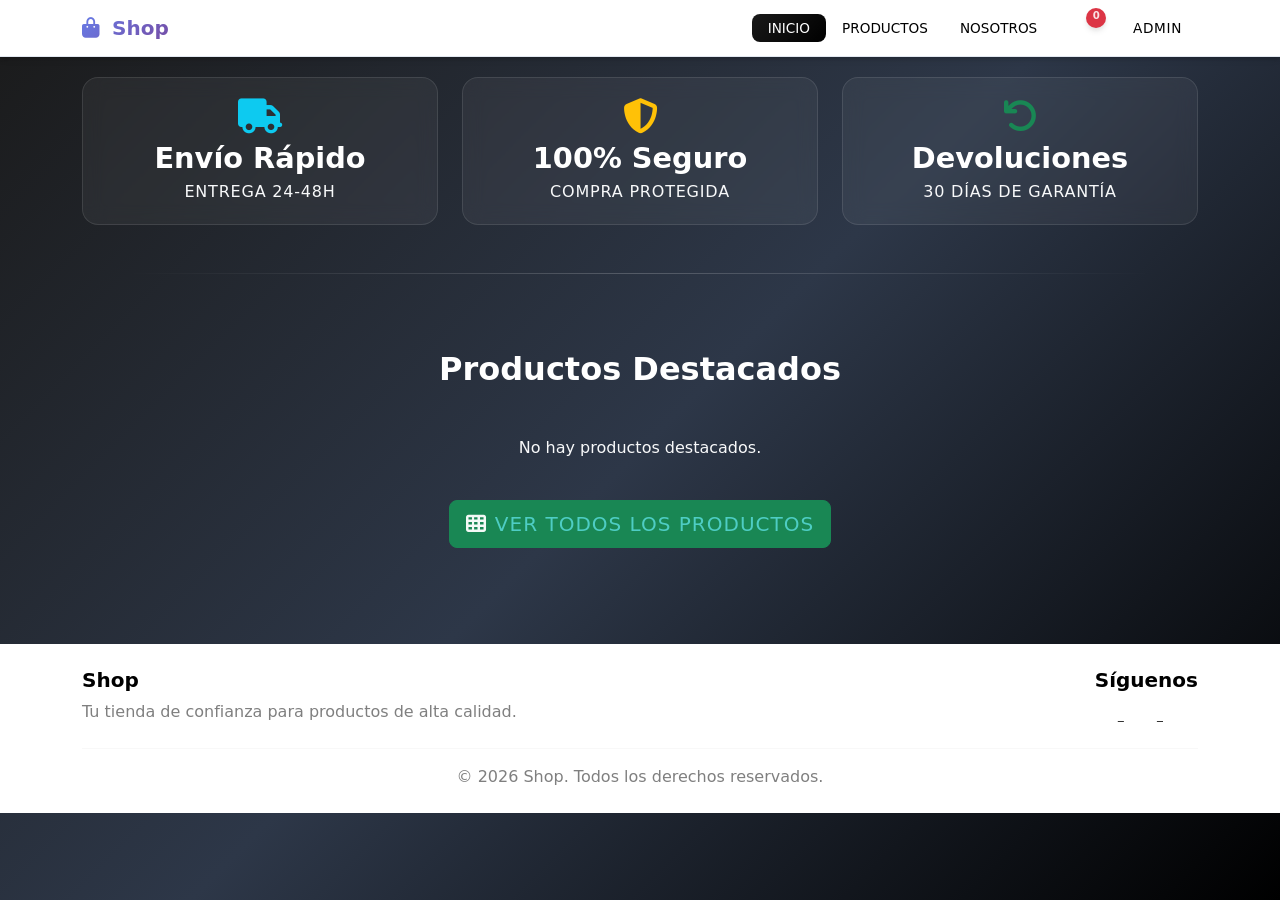
==== public/index.html @ bd84b590 "Fix footer structure: move footer outside main tag in index and about pages" ====
<!DOCTYPE html>
<html lang="es" class="scroll-smooth" id="top">
<head>
    <meta charset="utf-8">
    <meta http-equiv="X-UA-Compatible" content="IE=edge">
    <meta name="viewport" content="width=device-width,initial-scale=1,maximum-scale=2">
    <title>Shop | Inicio</title>
    <meta name="description" content="Productos de alta calidad. Descubre nuestra colección exclusiva.">
    <link rel="stylesheet" href="styles.css">
    <link href="https://cdn.jsdelivr.net/npm/bootstrap@5.3.0/dist/css/bootstrap.min.css" rel="stylesheet">
    <link rel="stylesheet" href="https://cdnjs.cloudflare.com/ajax/libs/font-awesome/6.4.0/css/all.min.css">
</head>
<body>
    <!-- Header -->
    <header class="bg-white shadow-sm sticky-top">
        <nav class="navbar navbar-expand-lg navbar-light">
            <div class="container">
                <a class="navbar-brand fw-bold text-success" href="index.html">
                    <i class="fas fa-shopping-bag me-2"></i>Shop
                </a>
                <button class="navbar-toggler" type="button" data-bs-toggle="collapse" data-bs-target="#navbarNav">
                    <span class="navbar-toggler-icon"></span>
                </button>
                <div class="collapse navbar-collapse" id="navbarNav">
                    <ul class="navbar-nav ms-auto">
                        <li class="nav-item">
                            <a class="nav-link active" href="index.html">Inicio</a>
                        </li>
                        <li class="nav-item">
                            <a class="nav-link" href="products.html">Productos</a>
                        </li>
                        <li class="nav-item">
                            <a class="nav-link" href="about.html">Nosotros</a>
                        </li>
                        <li class="nav-item">
                            <a class="nav-link position-relative" href="#" onclick="openCartModal(); return false;">
                                <i class="fas fa-shopping-cart"></i>
                                <span class="badge bg-danger rounded-pill cart-count" id="cartCount">0</span>
                            </a>
                        </li>
                        <li class="nav-item">
                            <a class="nav-link btn btn-success text-white px-3" href="admin/login.html">
                                <i class="fas fa-lock me-1"></i>Admin
                            </a>
                        </li>
                    </ul>
                </div>
            </div>
        </nav>
    </header>
    <!-- Stats Section - Directamente en el body -->
    <div class="container">
        <div class="row text-center">
            <div class="col-md-4">
                <div class="stat-item">
                    <i class="fas fa-truck fa-3x text-info mb-2"></i>
                    <h3 class="fw-bold">Envío Rápido</h3>
                    <p class="text-light">Entrega 24-48h</p>
                </div>
            </div>
            <div class="col-md-4">
                <div class="stat-item">
                    <i class="fas fa-shield-alt fa-3x text-warning mb-2"></i>
                    <h3 class="fw-bold">100% Seguro</h3>
                    <p class="text-light">Compra Protegida</p>
                </div>
            </div>
            <div class="col-md-4">
                <div class="stat-item">
                    <i class="fas fa-undo fa-3x text-success mb-2"></i>
                    <h3 class="fw-bold">Devoluciones</h3>
                    <p class="text-light">30 días de garantía</p>
                </div>
            </div>
        </div>
    </div>
    <!-- Divider Line -->
    <div class="stats-divider"></div>
    <!-- Featured Products Preview -->
    <section class="py-5">
        <div class="container">
            <h2 class="text-center mb-5 fw-bold">Productos Destacados</h2>
            <div class="row" id="featuredProducts">
                <!-- Productos destacados cargados dinámicamente -->
            </div>
            <div class="text-center mt-4">
                <a href="products.html" class="btn btn-success btn-lg">
                    <i class="fas fa-th me-2"></i>Ver Todos los Productos
                </a>
            </div>
        </div>
    </section>
    <!-- Cart Modal -->
    <div class="modal fade" id="cartModal" tabindex="-1">
        <div class="modal-dialog modal-lg">
            <div class="modal-content">
                <div class="modal-header">
                    <h5 class="modal-title">
                        <i class="fas fa-shopping-cart me-2"></i>Tu Carrito
                    </h5>
                    <button type="button" class="btn-close btn-close-white" data-bs-dismiss="modal"></button>
                </div>
                <div class="modal-body">
                    <div id="cartItems"></div>
                    <div class="mt-3">
                        <h4>Total: $<span id="cartTotal">0</span></h4>
                    </div>
                </div>
                <div class="modal-footer">
                    <button type="button" class="btn btn-secondary" data-bs-dismiss="modal">Cerrar</button>
                    <button type="button" class="btn btn-success" onclick="checkout()">
                        <i class="fas fa-credit-card me-2"></i>Proceder al Pago
                    </button>
                </div>
            </div>
        </div>
    </div>
    </main>
    <!-- Footer -->
    <footer class="bg-white text-dark py-4 mt-5">
        <div class="container">
            <div class="row">
                <div class="col-md-6">
                    <h5 class="fw-bold">Shop</h5>
                    <p class="text-muted">Tu tienda de confianza para productos de alta calidad.</p>
                </div>
                <div class="col-md-6 text-md-end">
                    <h5 class="fw-bold">Síguenos</h5>
                    <div class="social-links">
                        <a href="https://facebook.com" target="_blank" class="text-dark me-3">
                            <i class="fab fa-facebook"></i>
                        </a>
                        <a href="https://instagram.com" target="_blank" class="text-dark me-3">
                            <i class="fab fa-instagram"></i>
                        </a>
                        <a href="https://twitter.com" target="_blank" class="text-dark">
                            <i class="fab fa-x-twitter"></i>
                        </a>
                    </div>
                </div>
            </div>
            <hr class="my-3">
            <div class="text-center">
                <p class="mb-0 text-muted">&copy; 2026 Shop. Todos los derechos reservados.</p>
            </div>
        </div>
    </footer>
    <!-- Scripts -->
    <script src="https://cdn.jsdelivr.net/npm/bootstrap@5.3.0/dist/js/bootstrap.bundle.min.js"></script>
    <script src="app.js"></script>
</body>
</html>
---- public/styles.css ----
/* ============================================================
   1. VARIABLES (ORIGINAL + INTACTAS)
   ============================================================ */

:root {
    --primary-black: #000000;
    --primary-white: #ffffff;
    --accent-orange: #ff6b35;
    --accent-yellow: #ffc107;
    --dark-gray: #343a40;
    --light-gray: #f8f9fa;
    --medium-gray: #6c757d;
    --border-gray: #dee2e6;
    --success-green: #28a745;
    --danger-red: #dc3545;
    --warning-yellow: #ffc107;
    --info-blue: #17a2b8;

    /* NEW VIBRANT COLORS */
    --primary-gradient: linear-gradient(135deg, #667eea 0%, #764ba2 100%);
    --secondary-gradient: linear-gradient(135deg, #f093fb 0%, #f5576c 100%);
    --accent-gradient: linear-gradient(135deg, #4facfe 0%, #00f2fe 100%);
    --success-gradient: linear-gradient(135deg, #43e97b 0%, #38f9d7 100%);
    --warm-gradient: linear-gradient(135deg, #fa709a 0%, #fee140 100%);
    
    --vibrant-purple: #667eea;
    --vibrant-pink: #f093fb;
    --vibrant-blue: #4facfe;
    --vibrant-cyan: #00f2fe;
    --vibrant-green: #43e97b;
    --vibrant-mint: #38f9d7;
    --vibrant-coral: #fa709a;
    --vibrant-yellow: #fee140;
    
    --bg-light: #f8f9fc;
    --bg-section: linear-gradient(135deg, #f8f9fc 0%, #e9ecef 100%);
    --bg-card: linear-gradient(135deg, #ffffff 0%, #f0f4f8 100%);
    --text-primary: #2d3748;
    --text-secondary: #718096;
    --text-muted: #a0aec0;
    
    --border-light: #e2e8f0;
    --border-medium: #cbd5e0;
    --shadow-soft: 0 4px 6px -1px rgba(0, 0, 0, 0.1), 0 2px 4px -1px rgba(0, 0, 0, 0.06);
    --shadow-medium: 0 10px 15px -3px rgba(0, 0, 0, 0.1), 0 4px 6px -2px rgba(0, 0, 0, 0.05);
    --shadow-large: 0 20px 25px -5px rgba(0, 0, 0, 0.1), 0 10px 10px -5px rgba(0, 0, 0, 0.04);

    --font-primary: 'Inter', -apple-system, BlinkMacSystemFont, 'Segoe UI', Roboto, sans-serif;
    --font-secondary: 'Roboto Mono', monospace;

    --font-weight-light: 300;
    --font-weight-normal: 400;
    --font-weight-medium: 500;
    --font-weight-semibold: 600;
    --font-weight-bold: 700;
    --font-weight-black: 900;

    --spacing-xs: 0.25rem;
    --spacing-sm: 0.5rem;
    --spacing-md: 1rem;
    --spacing-lg: 1.25rem; /* compactado */
    --spacing-xl: 1.75rem; /* compactado */
    --spacing-xxl: 2.25rem; /* compactado */

    --radius-sm: 0.25rem;
    --radius-md: 0.5rem;
    --radius-lg: 0.75rem;
    --radius-xl: 1rem;
    --radius-xxl: 1.5rem;

    --shadow-sm: 0 1px 3px rgba(0, 0, 0, 0.12);
    --shadow-md: 0 3px 5px rgba(0, 0, 0, 0.1); /* compactado */
    --shadow-lg: 0 8px 18px rgba(0, 0, 0, 0.15); /* compactado */
    --shadow-xl: 0 16px 32px rgba(0, 0, 0, 0.18); /* compactado */

    --transition-fast: 0.15s ease;
    --transition-normal: 0.25s ease; /* compactado */
    --transition-slow: 0.45s ease; /* compactado */
}

/* ============================================================
   2. RESET + GLOBAL
   ============================================================ */

* { box-sizing: border-box; }

/* Universal sticky footer for all pages */
html, body {
    height: 100%;
    margin: 0;
    padding: 0;
}

body {
    font-family: var(--font-primary);
    font-weight: var(--font-weight-normal);
    line-height: 1.55; /* compactado */
    color: var(--text-primary);
    background: linear-gradient(135deg, #0f0f0f 0%, #1a1a1a 0%, #2d3748 50%, #000000 100%);
    margin: 0;
    padding: 0;
    display: flex;
    flex-direction: column;
}

main {
    flex: 1;
    display: flex;
    flex-direction: column;
    overflow-y: auto;
}

/* Footer styles moved to section 13 - removed conflicting styles */

/* Update ALL text colors for dark theme - ALL WHITE/LIGHT */
.text-white {
    color: #ffffff !important;
}

.text-light {
    color: rgba(255, 255, 255, 0.9) !important;
}

.text-muted {
    color: rgba(255, 255, 255, 0.7) !important;
}

.text-dark {
    color: #ffffff !important;
}

.text-primary {
    color: #ffffff !important;
}

.text-secondary {
    color: rgba(255, 255, 255, 0.8) !important;
}

.text-success {
    color: #4ade80 !important;
}

.text-danger {
    color: #ff6b6b !important;
}

.text-warning {
    color: #ffd93d !important;
}

.text-info {
    color: #4ecdc4 !important;
}

/* Update ALL text elements for dark theme - ALL WHITE/LIGHT */
h1, h2, h3, h4, h5, h6 {
    font-weight: var(--font-weight-bold);
    line-height: 1.15; /* compactado */
    margin-bottom: var(--spacing-md);
    color: #ffffff !important;
}

p {
    margin-bottom: var(--spacing-md);
    color: rgba(255, 255, 255, 0.9) !important;
}

span {
    color: rgba(255, 255, 255, 0.85) !important;
}

div {
    color: rgba(255, 255, 255, 0.9) !important;
}

small {
    color: rgba(255, 255, 255, 0.8) !important;
}

strong, b {
    color: #ffffff !important;
}

em, i {
    color: rgba(255, 255, 255, 0.95) !important;
}

a {
    color: #4ecdc4 !important;
}

a:hover {
    color: #4ade80 !important;
}

/* Update lead text for dark theme - WHITE */
.lead {
    font-size: 1.25rem;
    font-weight: var(--font-weight-light);
    color: #ffffff !important;
}

/* ============================================================
   4. UTILIDADES BASE
   ============================================================ */

.text-uppercase { text-transform: uppercase; letter-spacing: 0.05em; }
.font-weight-bold { font-weight: var(--font-weight-bold); }
.font-weight-semibold { font-weight: var(--font-weight-semibold); }
.text-primary { color: #ffffff !important; }
.text-accent { color: var(--accent-orange) !important; }
.bg-primary { background-color: var(--primary-black) !important; }
.bg-light { background-color: var(--light-gray) !important; }
.shadow-lg { box-shadow: var(--shadow-lg) !important; }
.transition-all { transition: all var(--transition-normal) !important; }

/* ============================================================
   5. BOTONES (compactados)
   ============================================================ */

.btn {
    display: inline-flex;
    align-items: center;
    justify-content: center;
    padding: var(--spacing-sm) var(--spacing-lg);
    font-weight: var(--font-weight-semibold);
    font-size: 0.85rem;
    border: 2px solid transparent;
    border-radius: var(--radius-md);
    cursor: pointer;
    text-transform: uppercase;
    letter-spacing: 0.05em;
    transition: all var(--transition-normal);
    position: relative;
    overflow: hidden;
}

.btn:before {
    content: '';
    position: absolute;
    top: 0;
    left: -100%;
    width: 100%;
    height: 100%;
    background: linear-gradient(90deg, transparent, rgba(255,255,255,0.2), transparent);
    transition: left var(--transition-slow);
}

.btn:hover:before { left: 100%; }

.btn-primary {
    background: var(--primary-black);
    color: var(--primary-white);
    border-color: var(--primary-black);
}
.btn-primary:hover {
    background: var(--accent-orange);
    border-color: var(--accent-orange);
    transform: translateY(-2px);
    box-shadow: var(--shadow-lg);
}

.btn-secondary {
    background: transparent;
    color: var(--primary-black);
    border-color: var(--primary-black);
}
.btn-secondary:hover {
    background: var(--primary-black);
    color: var(--primary-white);
}

.btn-solid {
    background: var(--primary-black);
    color: var(--primary-white);
}
.btn-solid:hover {
    background: var(--accent-orange);
    transform: translateY(-2px);
}

.btn-lg {
    padding: var(--spacing-md) var(--spacing-xl);
    font-size: 1rem;
}
.btn-sm {
    padding: var(--spacing-xs) var(--spacing-md);
    font-size: 0.75rem;
}

/* ============================================================
   6. SCROLLBAR
   ============================================================ */

::-webkit-scrollbar { width: 10px; }
::-webkit-scrollbar-track { background: var(--light-gray); }
::-webkit-scrollbar-thumb {
    background: var(--dark-gray);
    border-radius: var(--radius-sm);
}
::-webkit-scrollbar-thumb:hover { background: var(--accent-orange); }

/* ============================================================
   7. ANIMACIONES BASE
   ============================================================ */

@keyframes fadeInUp {
    from { opacity: 0; transform: translateY(25px); }
    to { opacity: 1; transform: translateY(0); }
}

.fade-in-up { animation: fadeInUp 0.55s ease-out; }

@keyframes spin { to { transform: rotate(360deg); } }

.loading {
    width: 20px;
    height: 20px;
    border: 3px solid rgba(0,0,0,0.1);
    border-radius: 50%;
    border-top-color: var(--accent-orange);
    animation: spin 1s linear infinite;
}
/* ============================================================
   8. NAVBAR (compactado nivel 2)
   ============================================================ */

.navbar {
    background: rgba(255, 255, 255, 0.95);
    backdrop-filter: blur(10px);
    box-shadow: var(--shadow-soft);
    padding: var(--spacing-sm) 0 !important;
    position: sticky;
    top: 0;
    z-index: 1000;
    border-bottom: 1px solid var(--border-light);
}

.navbar-brand {
    font-weight: var(--font-weight-black);
    font-size: 1.5rem;
    display: flex;
    align-items: center;
    gap: var(--spacing-xs);
    background: var(--primary-gradient);
    -webkit-background-clip: text;
    -webkit-text-fill-color: transparent;
    background-clip: text;
}

.navbar-brand:hover { 
    background: var(--secondary-gradient);
    -webkit-background-clip: text;
    -webkit-text-fill-color: transparent;
    background-clip: text;
}

.navbar-nav .nav-link {
    font-weight: var(--font-weight-medium);
    color: #000000 !important;
    padding: var(--spacing-xs) var(--spacing-md) !important;
    border-radius: var(--radius-md);
    text-transform: uppercase;
    font-size: 0.85rem;
    transition: all var(--transition-normal);
    position: relative;
}

.navbar-nav .nav-link:hover {
    color: #ffffff !important;
    background: linear-gradient(135deg, rgba(0, 0, 0, 0.8) 0%, rgba(0, 0, 0, 0.9) 100%);
    transform: translateY(-1px);
}

.navbar-nav .nav-link.active {
    color: #ffffff !important;
    background: linear-gradient(135deg, rgba(0, 0, 0, 0.9) 0%, rgba(0, 0, 0, 1) 100%);
}

/* ============================================================
   9. HERO SECTION (compactado nivel 2)
   ============================================================ */

.hero-section {
    background: linear-gradient(135deg, #1a1a2e 0%, #16213e 50%, #0f3460 100%);
    min-height: 20vh !important;
    padding: var(--spacing-md) var(--spacing-md) !important;
    display: flex;
    align-items: center;
    position: relative;
    overflow: hidden;
}

.hero-section:before {
    display: none;
}

.hero-section:after {
    display: none;
}

.hero-section .container { position: relative; z-index: 1; }

.hero-section h1 {
    font-size: 2.4rem !important;
    margin-bottom: var(--spacing-md) !important;
    font-weight: var(--font-weight-black);
    text-shadow: 2px 2px 4px rgba(0,0,0,0.5);
}

.hero-section .lead {
    font-size: 1.1rem !important;
    margin-bottom: var(--spacing-lg) !important;
    max-width: 600px;
    color: rgba(255,255,255,0.9);
}

/* ============================================================
   10. STATS SECTION (compactado nivel 2)
   ============================================================ */

.stats-section {
    background: linear-gradient(135deg, rgba(26, 26, 46, 0.1) 0%, rgba(15, 52, 96, 0.1) 100%);
    padding: var(--spacing-xl) 0 !important;
    position: relative;
}

.stats-section:before {
    display: none;
}

/* Stats items directly on body */
.stat-item {
    text-align: center;
    padding: var(--spacing-lg) var(--spacing-md) !important;
    transition: transform var(--transition-normal);
    margin: var(--spacing-lg) 0;
    background: rgba(255, 255, 255, 0.05);
    border-radius: var(--radius-xl);
    backdrop-filter: blur(10px);
    border: 1px solid rgba(255, 255, 255, 0.1);
}

/* Divider line after stats */
.stats-divider {
    height: 1px;
    background: linear-gradient(90deg, transparent, rgba(255, 255, 255, 0.2), transparent);
    margin: var(--spacing-xl) 0;
    width: 80%;
    margin-left: auto;
    margin-right: auto;
}

.stat-item:hover { transform: translateY(-4px); }

.stat-item i {
    font-size: 2.2rem !important;
    color: var(--accent-orange);
    margin-bottom: var(--spacing-sm) !important;
}

.stat-item h3 {
    font-size: 1.8rem !important;
    margin-bottom: var(--spacing-xs) !important;
    font-weight: var(--font-weight-black);
}

.stat-item p {
    font-weight: var(--font-weight-medium);
    color: var(--medium-gray);
    text-transform: uppercase;
    letter-spacing: 0.05em;
    margin: 0;
}

/* ============================================================
   11. PRODUCTS SECTION (compactado nivel 2)
   ============================================================ */

.products-section {
    padding: var(--spacing-xl) 0 !important;
    background: var(--bg-section);
}

.section-title {
    text-align: center;
    font-weight: var(--font-weight-black);
    font-size: 2rem !important;
    margin-bottom: var(--spacing-xl) !important;
    color: var(--text-primary);
    position: relative;
}

.section-title:after {
    content: '';
    width: 70px;
    height: 4px;
    background: var(--accent-gradient);
    border-radius: var(--radius-sm);
    display: block;
    margin: var(--spacing-sm) auto 0;
}

.product-card {
    background: var(--bg-card);
    border-radius: var(--radius-xl);
    overflow: hidden;
    box-shadow: var(--shadow-soft);
    transition: all var(--transition-normal);
    border: 1px solid var(--border-light);
    position: relative;
}

.product-card:before {
    content: '';
    position: absolute;
    top: 0;
    left: 0;
    right: 0;
    height: 4px;
    background: var(--accent-gradient);
    opacity: 0;
    transition: opacity var(--transition-normal);
}

.product-card:hover {
    transform: translateY(-8px);
    box-shadow: var(--shadow-large);
}

.product-card:hover:before {
    opacity: 1;
}

.product-card .card-img-top {
    height: 220px !important;
    object-fit: cover;
    transition: transform var(--transition-normal);
}

.product-card:hover .card-img-top { transform: scale(1.08); }

.product-card .card-body {
    padding: var(--spacing-md) !important;
    background: linear-gradient(135deg, #f0f4f8 0%, #e8f4fd 100%);
}

.product-title {
    font-size: 1.1rem !important;
    margin-bottom: var(--spacing-xs) !important;
    font-weight: var(--font-weight-bold);
}

.product-price {
    font-size: 1.3rem !important;
    margin-bottom: var(--spacing-sm) !important;
    font-weight: var(--font-weight-black);
    color: var(--accent-orange);
}

.product-description {
    color: var(--medium-gray);
    font-size: 0.85rem;
    margin-bottom: var(--spacing-md) !important;
}

/* ============================================================
   12. CART (sin cambios funcionales, compactado)
   ============================================================ */

.cart-count {
    position: absolute;
    top: -6px;
    right: -6px;
    background: var(--vibrant-coral);
    color: var(--primary-white);
    border-radius: 50%;
    width: 20px;
    height: 20px;
    display: flex;
    align-items: center;
    justify-content: center;
    font-size: 0.75rem;
    font-weight: var(--font-weight-bold);
    box-shadow: var(--shadow-soft);
}

.cart-item {
    display: flex;
    align-items: center;
    padding: var(--spacing-md);
    border-bottom: 1px solid var(--border-light);
    background: linear-gradient(135deg, #f0f4f8 0%, #e8f4fd 100%);
}

.cart-item img {
    width: 70px;
    height: 70px;
    object-fit: cover;
    border-radius: var(--radius-md);
    margin-right: var(--spacing-md);
    border: 2px solid var(--border-light);
}

.cart-item-title {
    font-weight: var(--font-weight-semibold);
    margin-bottom: var(--spacing-xs);
    color: var(--text-primary);
}

.cart-item-price {
    color: var(--vibrant-purple);
    font-weight: var(--font-weight-bold);
}

/* ============================================================
   13. FOOTER ESTILOS LIMPIOS - BLANCO Y FINO
   ============================================================ */

/* Footer blanco limpio - ESTE ES EL ESTILO CORRECTO */
footer {
    background: #ffffff !important;
    color: #000000 !important;
    padding: var(--spacing-xl) 0 var(--spacing-md) !important;
    margin-top: auto !important;
    flex-shrink: 0 !important;
    position: relative !important;
    margin-bottom: 0 !important;
    bottom: 0 !important;
    left: 0 !important;
    right: 0 !important;
    width: 100% !important;
}

/* Footer textos */
footer h5 {
    color: #000000 !important;
    font-weight: var(--font-weight-bold);
    margin-bottom: var(--spacing-sm);
}

footer p {
    color: rgba(0, 0, 0, 0.6) !important;
    margin-bottom: var(--spacing-sm);
}

footer .social-links a {
    color: #333333 !important;
    font-size: 1.2rem;
    transition: all var(--transition-normal);
}

footer .social-links a:hover {
    color: var(--accent-orange) !important;
    transform: translateY(-2px);
}

/* Footer hr divider */
footer hr {
    border-color: rgba(0, 0, 0, 0.1) !important;
}

/* Footer copyright */
footer .text-muted {
    color: rgba(0, 0, 0, 0.5) !important;
}

/* ============================================================
   14. ADMIN LOGIN (compactado nivel 2)
   ============================================================ */

.admin-login {
    background: var(--secondary-gradient);
    min-height: 100vh;
    display: flex;
    align-items: center;
    justify-content: center;
    position: relative;
}

.admin-login:before {
    content: '';
    position: absolute;
    inset: 0;
    background: url('data:image/svg+xml,<svg xmlns="http://www.w3.org/2000/svg" viewBox="0 0 100 100"><defs><pattern id="grid" width="10" height="10" patternUnits="userSpaceOnUse"><path d="M 10 0 L 0 0 0 10" fill="none" stroke="rgba(255,255,255,0.1)" stroke-width="0.5"/></pattern></defs><rect width="100" height="100" fill="url(%23grid)"/></svg>');
    opacity: 0.3;
}

.login-card {
    background: rgba(255, 255, 255, 0.95);
    backdrop-filter: blur(10px);
    border-radius: var(--radius-xl);
    box-shadow: var(--shadow-large);
    padding: var(--spacing-xl); /* compactado */
    width: 100%;
    max-width: 380px; /* compactado */
    border: 1px solid rgba(255, 255, 255, 0.2);
    position: relative;
    z-index: 1;
}

.login-header {
    text-align: center;
    margin-bottom: var(--spacing-lg); /* compactado */
}

.login-header h2 {
    font-weight: var(--font-weight-black);
    margin-bottom: var(--spacing-xs);
}

.form-control:focus {
    border-color: var(--vibrant-purple);
    box-shadow: 0 0 0 0.15rem rgba(102, 126, 234, 0.25);
}

.btn-login {
    background: var(--primary-gradient);
    color: var(--primary-white);
    padding: var(--spacing-md) var(--spacing-lg);
    border-radius: var(--radius-md);
    font-weight: var(--font-weight-semibold);
    width: 100%;
    transition: var(--transition-normal);
    border: none;
}

.btn-login:hover {
    background: var(--secondary-gradient);
    transform: translateY(-2px);
    box-shadow: var(--shadow-medium);
}

/* ============================================================
   15. SIDEBAR (compactado nivel 2)
   ============================================================ */

.sidebar {
    background: var(--primary-black);
    min-height: 100vh;
    width: 230px; /* compactado */
    position: fixed;
    left: 0;
    top: 0;
    z-index: 1000;
    transition: transform var(--transition-normal);
}

.sidebar-header {
    padding: var(--spacing-lg) var(--spacing-md); /* compactado */
    text-align: center;
    border-bottom: 1px solid rgba(255,255,255,0.1);
}

.sidebar-header h4 {
    color: var(--primary-white);
    font-weight: var(--font-weight-black);
    margin: 0;
}

.sidebar-header small {
    color: rgba(255,255,255,0.7);
    font-size: 0.8rem;
}

.sidebar-menu {
    padding: var(--spacing-md) 0; /* compactado */
}

.sidebar-menu .nav-link {
    color: rgba(255,255,255,0.8);
    padding: var(--spacing-sm) var(--spacing-md); /* compactado */
    display: flex;
    align-items: center;
    transition: var(--transition-fast);
}

.sidebar-menu .nav-link:hover,
.sidebar-menu .nav-link.active {
    background: rgba(255,255,255,0.1);
    color: var(--primary-white);
}

.sidebar-menu .nav-link i {
    width: 20px;
    margin-right: var(--spacing-sm);
}

/* ============================================================
   16. DASHBOARD (compactado nivel 2)
   ============================================================ */

.main-content {
    margin-left: 230px; /* coincide con sidebar compactado */
    padding: var(--spacing-lg); /* compactado */
    min-height: 100vh;
}

.stats-card {
    background: linear-gradient(135deg, #f0f4f8 0%, #e8f4fd 100%);
    border-radius: var(--radius-lg);
    padding: var(--spacing-md); /* compactado */
    box-shadow: var(--shadow-md);
    border-left: 4px solid var(--vibrant-purple);
    transition: var(--transition-normal);
}

.stats-card:hover {
    transform: translateY(-4px);
    box-shadow: var(--shadow-lg);
}

.stats-icon {
    width: 50px; /* compactado */
    height: 50px; /* compactado */
    border-radius: 50%;
    display: flex;
    align-items: center;
    justify-content: center;
    margin-bottom: var(--spacing-sm);
    font-size: 1.3rem;
}

/* ============================================================
   17. TABLAS ADMIN (compactado nivel 2)
   ============================================================ */

.product-table {
    background: linear-gradient(135deg, #f0f4f8 0%, #e8f4fd 100%);
    border-radius: var(--radius-lg);
    padding: var(--spacing-md); /* compactado */
    box-shadow: var(--shadow-md);
}

.product-table th {
    background: var(--primary-black);
    color: var(--primary-white);
    padding: var(--spacing-sm) var(--spacing-md); /* compactado */
    font-weight: var(--font-weight-semibold);
    text-transform: uppercase;
    letter-spacing: 0.04em;
}

.product-table td {
    padding: var(--spacing-sm) var(--spacing-md); /* compactado */
    border-bottom: 1px solid var(--border-gray);
    vertical-align: middle;
}

.product-image-thumb {
    width: 55px; /* compactado */
    height: 55px; /* compactado */
    object-fit: cover;
    border-radius: var(--radius-md);
}

/* ============================================================
   18. BOTONES ADMIN (compactado nivel 2)
   ============================================================ */

.btn-action {
    padding: var(--spacing-xs) var(--spacing-sm);
    font-size: 0.75rem;
    border-radius: var(--radius-sm);
    margin: 0 var(--spacing-xs);
}

/* ============================================================
   19. RESPONSIVE ADMIN
   ============================================================ */

@media (max-width: 768px) {
    .sidebar {
        transform: translateX(-100%);
    }

    .sidebar.show {
        transform: translateX(0);
    }

    .main-content {
        margin-left: 0;
        padding: var(--spacing-md);
    }

    .mobile-toggle {
        display: block;
        position: fixed;
        top: var(--spacing-sm);
        left: var(--spacing-sm);
        z-index: 1001;
        background: var(--primary-black);
        color: var(--primary-white);
        border: none;
        padding: var(--spacing-sm);
        border-radius: var(--radius-sm);
    }
}/* ============================================================
   20. RESPONSIVE GLOBAL (compactado nivel 2)
   ============================================================ */

@media (max-width: 768px) {
    h1 { font-size: 2rem; }
    h2 { font-size: 1.75rem; }
    h3 { font-size: 1.4rem; }

    .hero-section {
        min-height: 40vh !important;
        padding: var(--spacing-lg) var(--spacing-sm) !important;
    }

    .hero-section h1 { font-size: 2.2rem; }
    .hero-section .lead { font-size: 1rem; }

    .product-card .card-img-top {
        height: 180px !important;
    }

    .stat-item {
        padding: var(--spacing-md) !important;
    }

    .stat-item i { font-size: 1.8rem !important; }
    .stat-item h3 { font-size: 1.6rem !important; }
}

@media (max-width: 576px) {
    .hero-section h1 { font-size: 1.9rem; }
    .section-title { font-size: 1.6rem; }

    .btn {
        padding: var(--spacing-sm) var(--spacing-md);
        font-size: 0.75rem;
    }
}

/* ============================================================
   21. TOASTS (compactado nivel 2)
   ============================================================ */

.toast-container {
    position: fixed;
    top: 15px; /* compactado */
    right: 15px; /* compactado */
    z-index: 1050;
}

.custom-toast {
    background: linear-gradient(135deg, #f0f4f8 0%, #e8f4fd 100%);
    border-radius: var(--radius-lg);
    box-shadow: var(--shadow-lg);
    padding: var(--spacing-sm) var(--spacing-md); /* compactado */
    margin-bottom: var(--spacing-sm); /* compactado */
    display: flex;
    align-items: center;
    border-left: 4px solid var(--vibrant-green);
    min-width: 260px; /* compactado */
    animation: slideIn 0.25s ease;
}

@keyframes slideIn {
    from { transform: translateX(80%); opacity: 0; }
    to { transform: translateX(0); opacity: 1; }
}

.toast-success { border-left-color: var(--vibrant-green); }
.toast-error { border-left-color: var(--vibrant-coral); }
.toast-warning { border-left-color: var(--vibrant-yellow); }

.toast-icon {
    font-size: 1.1rem; /* compactado */
    margin-right: var(--spacing-sm);
}

.toast-success .toast-icon { color: var(--vibrant-green); }
.toast-error .toast-icon { color: var(--vibrant-coral); }
.toast-warning .toast-icon { color: var(--vibrant-yellow); }

/* ============================================================
   23. STICKY FOOTER FOR PRODUCTS PAGE
   ============================================================ */

/* Sticky footer for products page */
.products-page-wrapper {
    display: flex;
    flex-direction: column;
    min-height: 100vh;
}

.products-page-content {
    flex: 1;
    display: flex;
    flex-direction: column;
}

.products-page-main {
    flex: 1;
}

/* Ensure footer stays at bottom on products page */
.products-page footer {
    margin-top: auto;
    flex-shrink: 0;
}

/* Alternative approach for all pages */
body {
    display: flex;
    flex-direction: column;
    min-height: 100vh;
}

main {
    flex: 1;
}

/* Alternative approach for all pages without enough content */
.min-vh-100 {
    min-height: calc(100vh - 200px); /* Approximate footer height */
}

/* Remove conflicting footer styles */
footer:before {
    display: none;
}

/* ============================================================
   25. MOBILE MODAL FIXES
   ============================================================ */

/* Mobile modal fixes */
@media (max-width: 768px) {
    .modal-dialog {
        margin: 0.5rem;
        max-width: calc(100% - 1rem);
    }
    
    .modal-content {
        max-height: calc(100vh - 1rem);
        overflow-y: auto;
    }
    
    .modal-body {
        padding: 1rem;
    }
    
    .form-row {
        flex-direction: column;
    }
    
    .col-md-6 {
        width: 100% !important;
        margin-bottom: 1rem;
    }
    
    /* Fix for product form on mobile */
    #productForm .row {
        flex-direction: column;
    }
    
    #productForm .col-md-6 {
        width: 100% !important;
        margin-bottom: 1rem;
    }
    
    /* Better mobile product display */
    .product-card {
        margin-bottom: 1rem;
    }
    
    .product-card .card-img-top {
        height: 200px !important;
    }
    
    /* Fix sidebar mobile */
    .sidebar {
        transform: translateX(-100%);
        transition: transform 0.3s ease;
    }
    
    .sidebar.show {
        transform: translateX(0);
    }
    
    .main-content {
        margin-left: 0;
        padding: 1rem;
    }
    
    .mobile-toggle {
        display: block !important;
        position: fixed;
        top: 1rem;
        left: 1rem;
        z-index: 1001;
        background: var(--primary-gradient);
        color: white;
        border: none;
        padding: 0.5rem;
        border-radius: 0.5rem;
        box-shadow: var(--shadow-medium);
    }
}

/* Fix for file input on mobile */
@media (max-width: 576px) {
    .form-control[type="file"] {
        font-size: 16px; /* Prevents zoom on iOS */
    }
    
    .modal-dialog {
        margin: 0.25rem;
        max-width: calc(100% - 0.5rem);
    }
    
    .modal-body {
        padding: 0.75rem;
    }
    
    /* Product grid mobile fixes */
    .products-grid .col-md-4 {
        width: 100% !important;
        margin-bottom: 1rem;
    }
    
    .products-grid .col-sm-6 {
        width: 50% !important;
    }
}

/* ============================================================
   26. UTILIDADES FINALES
   ============================================================ */

.fade-in-up { animation: fadeInUp 0.55s ease-out; }

.loading {
    width: 18px; /* compactado */
    height: 18px; /* compactado */
    border-width: 2px; /* compactado */
}

html { scroll-behavior: smooth; }
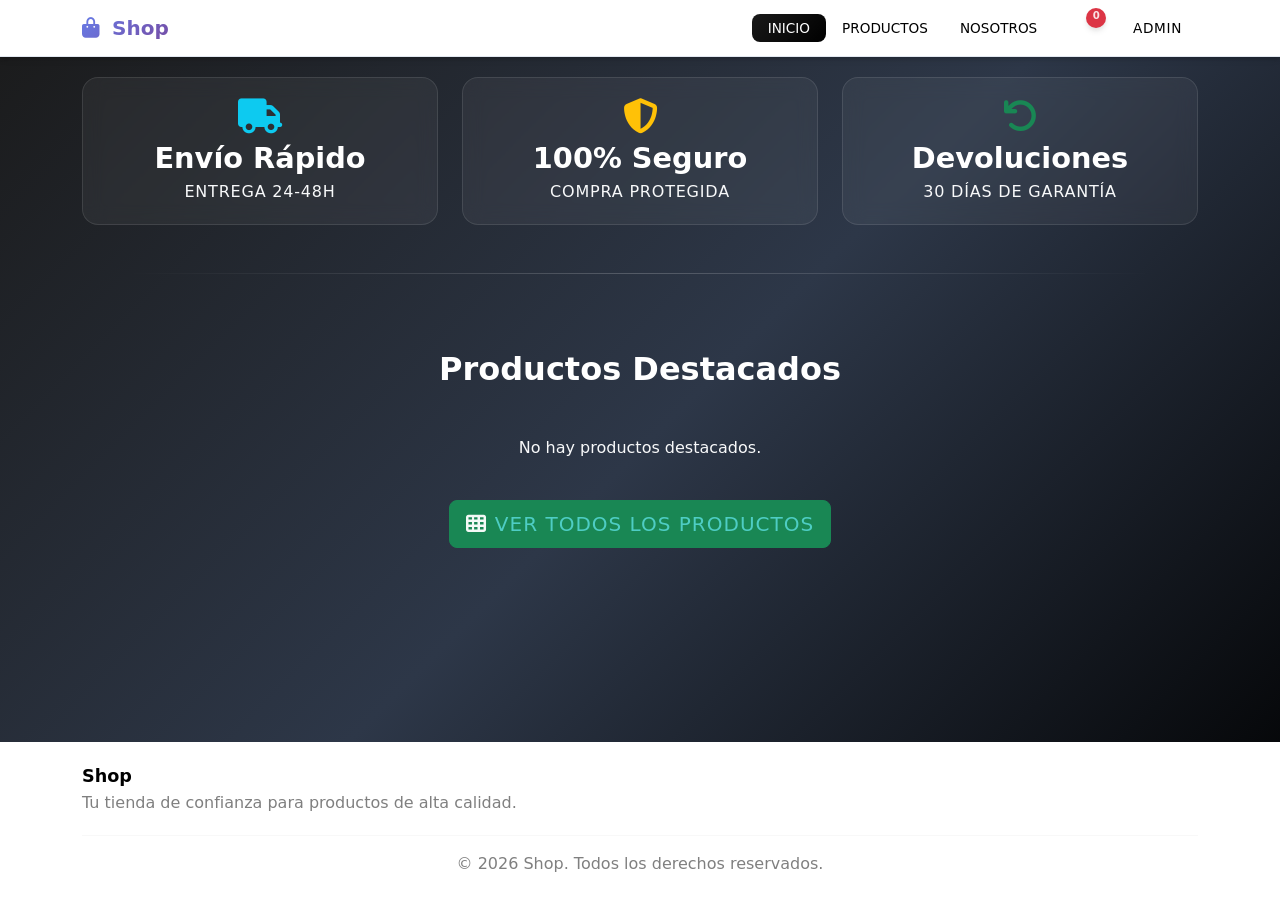
==== commit 2827ea9f: "Remove social media links from footer in index and about pages" ====
--- a/public/index.html
+++ b/public/index.html
@@ -125,18 +125,6 @@
                     <p class="text-muted">Tu tienda de confianza para productos de alta calidad.</p>
                 </div>
                 <div class="col-md-6 text-md-end">
-                    <h5 class="fw-bold">Síguenos</h5>
-                    <div class="social-links">
-                        <a href="https://facebook.com" target="_blank" class="text-dark me-3">
-                            <i class="fab fa-facebook"></i>
-                        </a>
-                        <a href="https://instagram.com" target="_blank" class="text-dark me-3">
-                            <i class="fab fa-instagram"></i>
-                        </a>
-                        <a href="https://twitter.com" target="_blank" class="text-dark">
-                            <i class="fab fa-x-twitter"></i>
-                        </a>
-                    </div>
                 </div>
             </div>
             <hr class="my-3">
--- a/public/styles.css
+++ b/public/styles.css
@@ -622,32 +622,36 @@
 footer {
     background: #ffffff !important;
     color: #000000 !important;
-    padding: var(--spacing-xl) 0 var(--spacing-md) !important;
+    padding: var(--spacing-md) 0 var(--spacing-sm) !important;
     margin-top: auto !important;
     flex-shrink: 0 !important;
-    position: relative !important;
-    margin-bottom: 0 !important;
+    position: fixed !important;
     bottom: 0 !important;
     left: 0 !important;
     right: 0 !important;
     width: 100% !important;
+    z-index: 10 !important;
 }
 
 /* Footer textos */
 footer h5 {
     color: #000000 !important;
-    font-weight: var(--font-weight-bold);
-    margin-bottom: var(--spacing-sm);
+    font-weight: var(--font-weight-medium) !important;
+    margin-bottom: var(--spacing-xs) !important;
+    font-size: 1.1rem !important;
 }
 
 footer p {
     color: rgba(0, 0, 0, 0.6) !important;
-    margin-bottom: var(--spacing-sm);
-}
-
-footer .social-links a {
-    color: #333333 !important;
-    font-size: 1.2rem;
+    margin-bottom: var(--spacing-xs) !important;
+    font-size: 1rem !important;
+}
+
+footer .social-links a,
+footer .social-links a.text-dark,
+footer .text-dark {
+    color: #1a1a1a !important;
+    font-size: 1rem !important;
     transition: all var(--transition-normal);
 }
 
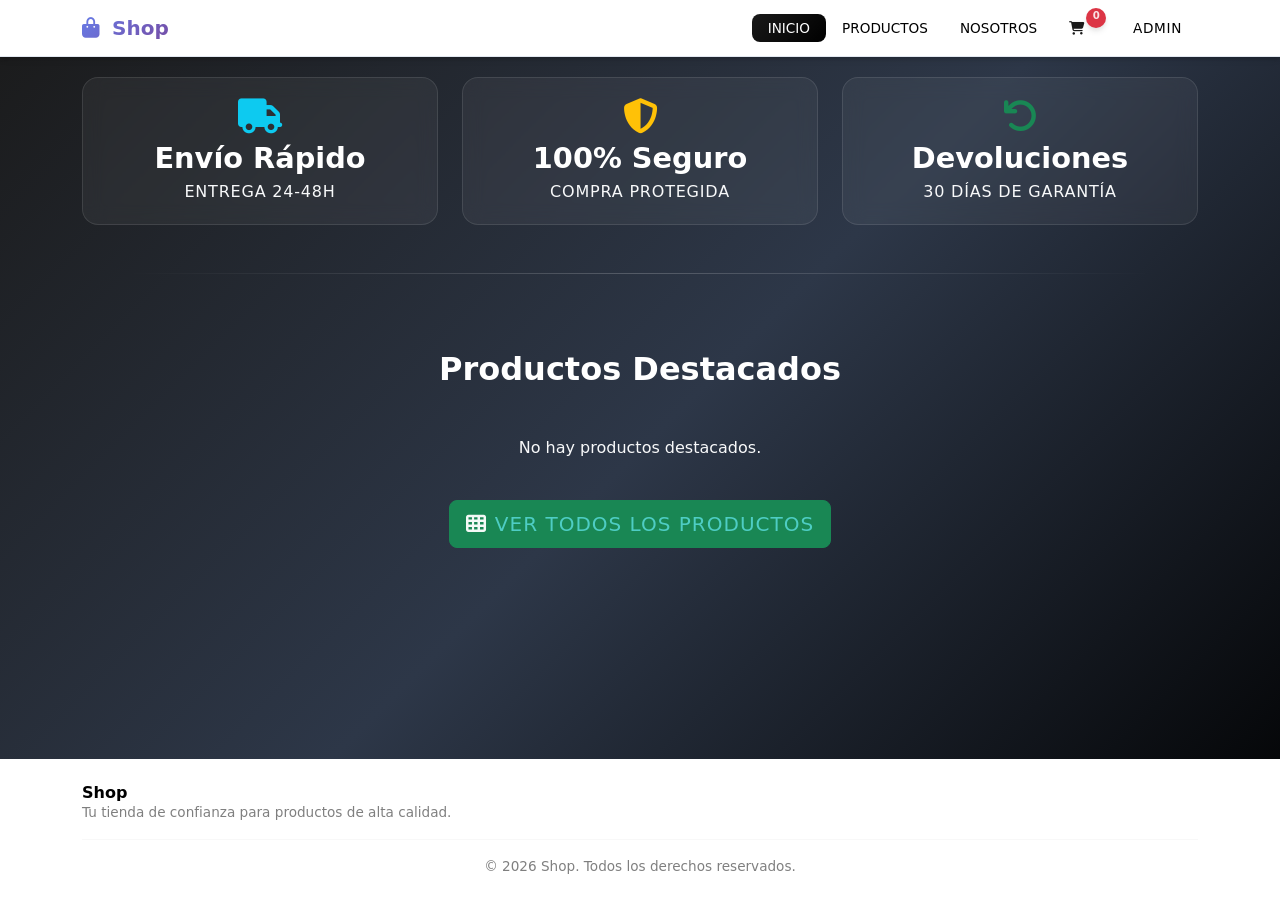
==== commit 80b4ff81: "Implement real-time store settings system - Add applySettingsToStore() function to update store name" ====
--- a/public/index.html
+++ b/public/index.html
@@ -9,6 +9,7 @@
     <link rel="stylesheet" href="styles.css">
     <link href="https://cdn.jsdelivr.net/npm/bootstrap@5.3.0/dist/css/bootstrap.min.css" rel="stylesheet">
     <link rel="stylesheet" href="https://cdnjs.cloudflare.com/ajax/libs/font-awesome/6.4.0/css/all.min.css">
+    <script src="store-settings.js"></script>
 </head>
 <body>
     <!-- Header -->
--- a/public/styles.css
+++ b/public/styles.css
@@ -614,6 +614,11 @@
     font-weight: var(--font-weight-bold);
 }
 
+/* Cart icon color fix */
+.navbar-nav .nav-link i.fa-shopping-cart {
+    color: #1a1a1a !important;
+}
+
 /* ============================================================
    13. FOOTER ESTILOS LIMPIOS - BLANCO Y FINO
    ============================================================ */
@@ -622,7 +627,7 @@
 footer {
     background: #ffffff !important;
     color: #000000 !important;
-    padding: var(--spacing-md) 0 var(--spacing-sm) !important;
+    padding: var(--spacing-sm) 0 var(--spacing-xs) !important;
     margin-top: auto !important;
     flex-shrink: 0 !important;
     position: fixed !important;
@@ -637,14 +642,14 @@
 footer h5 {
     color: #000000 !important;
     font-weight: var(--font-weight-medium) !important;
-    margin-bottom: var(--spacing-xs) !important;
-    font-size: 1.1rem !important;
+    margin-bottom: 0 !important;
+    font-size: 1rem !important;
 }
 
 footer p {
     color: rgba(0, 0, 0, 0.6) !important;
-    margin-bottom: var(--spacing-xs) !important;
-    font-size: 1rem !important;
+    margin-bottom: 0 !important;
+    font-size: 0.85rem !important;
 }
 
 footer .social-links a,
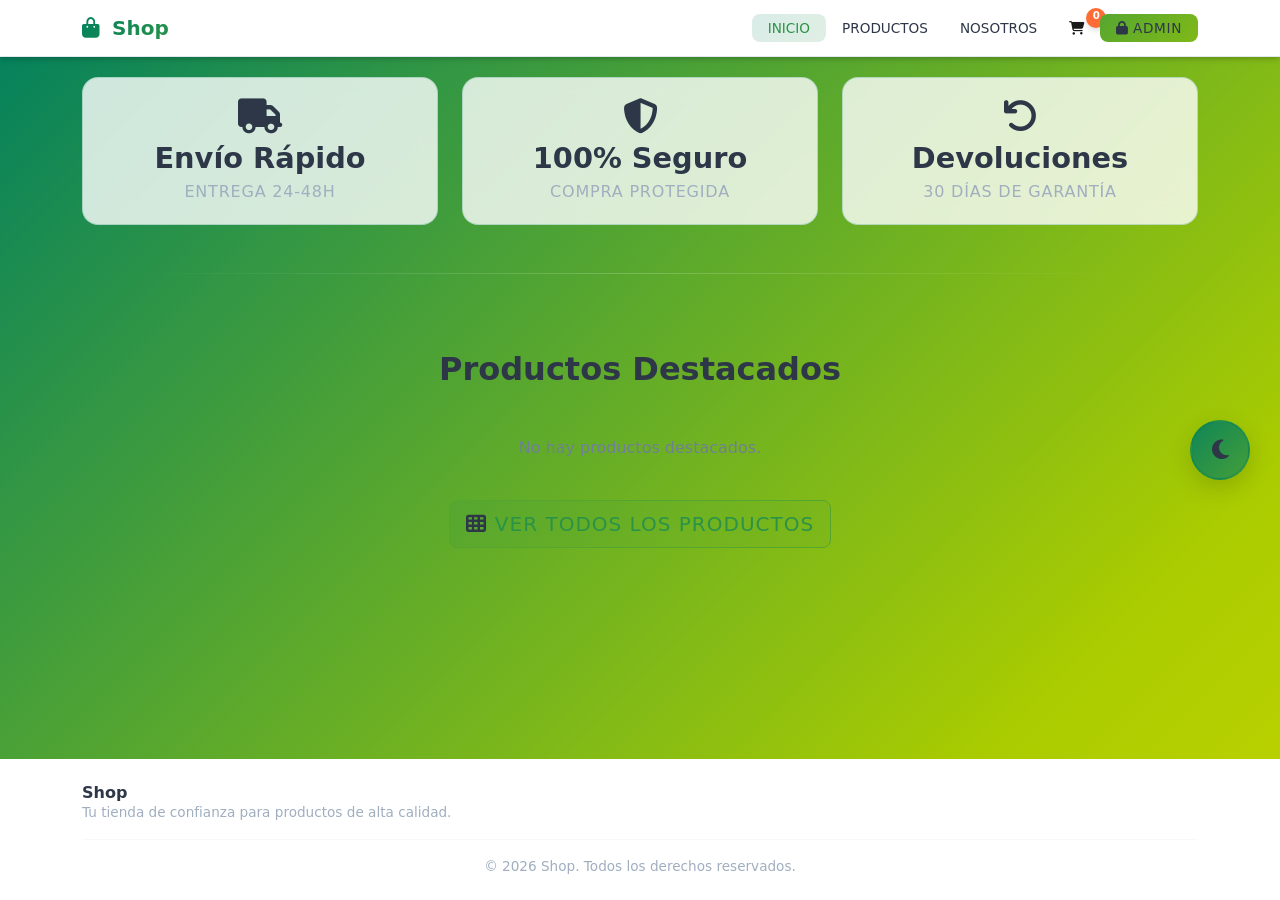
==== commit a650042f: "Implement theme toggle system with floating bubble button - Add theme toggle functionality with ligh" ====
--- a/public/index.html
+++ b/public/index.html
@@ -12,6 +12,11 @@
     <script src="store-settings.js"></script>
 </head>
 <body>
+    <!-- Floating Theme Toggle Button -->
+    <div class="theme-toggle-bubble" onclick="toggleTheme()" title="Cambiar tema">
+        <i class="fas fa-sun" id="themeIcon"></i>
+    </div>
+    
     <!-- Header -->
     <header class="bg-white shadow-sm sticky-top">
         <nav class="navbar navbar-expand-lg navbar-light">
--- a/public/styles.css
+++ b/public/styles.css
@@ -76,6 +76,360 @@
     --transition-fast: 0.15s ease;
     --transition-normal: 0.25s ease; /* compactado */
     --transition-slow: 0.45s ease; /* compactado */
+
+    /* LIGHT THEME COLORS */
+    --jungle-teal: #007f5fff;
+    --sea-green: #2b9348ff;
+    --bright-fern: #55a630ff;
+    --lime-moss: #80b918ff;
+    --yellow-green: #aacc00ff;
+    --lemon-lime: #bfd200ff;
+    --lemon-lime-2: #d4d700ff;
+    --lemon-lime-3: #dddf00ff;
+    --yellow: #eeef20ff;
+    --yellow-2: #ffff3fff;
+}
+
+/* ============================================================
+   LIGHT THEME STYLES
+   ============================================================ */
+
+[data-theme="light"] {
+    --primary-black: #2d3748;
+    --primary-white: #ffffff;
+    --bg-light: #f8f9fc;
+    --bg-section: linear-gradient(135deg, #f8f9fc 0%, #e9ecef 100%);
+    --bg-card: linear-gradient(135deg, #ffffff 0%, #f0f4f8 100%);
+    --text-primary: #2d3748;
+    --text-secondary: #718096;
+    --text-muted: #a0aec0;
+    --border-light: #e2e8f0;
+    --border-medium: #cbd5e0;
+}
+
+[data-theme="light"] body {
+    background: linear-gradient(135deg, var(--jungle-teal) 0%, var(--sea-green) 20%, var(--bright-fern) 40%, var(--lime-moss) 60%, var(--yellow-green) 80%, var(--lemon-lime) 100%);
+    color: var(--text-primary);
+}
+
+[data-theme="light"] .text-white {
+    color: var(--text-primary) !important;
+}
+
+[data-theme="light"] .text-light {
+    color: var(--text-secondary) !important;
+}
+
+[data-theme="light"] .text-muted {
+    color: var(--text-muted) !important;
+}
+
+[data-theme="light"] .text-dark {
+    color: var(--text-primary) !important;
+}
+
+[data-theme="light"] .text-primary {
+    color: var(--text-primary) !important;
+}
+
+[data-theme="light"] .text-secondary {
+    color: var(--text-secondary) !important;
+}
+
+[data-theme="light"] h1, [data-theme="light"] h2, [data-theme="light"] h3, [data-theme="light"] h4, [data-theme="light"] h5, [data-theme="light"] h6 {
+    color: var(--text-primary) !important;
+}
+
+[data-theme="light"] p {
+    color: var(--text-secondary) !important;
+}
+
+[data-theme="light"] span {
+    color: var(--text-secondary) !important;
+}
+
+[data-theme="light"] div {
+    color: var(--text-secondary) !important;
+}
+
+[data-theme="light"] strong, [data-theme="light"] b {
+    color: var(--text-primary) !important;
+}
+
+[data-theme="light"] em, [data-theme="light"] i {
+    color: var(--text-primary) !important;
+}
+
+[data-theme="light"] a {
+    color: var(--sea-green) !important;
+}
+
+[data-theme="light"] a:hover {
+    color: var(--bright-fern) !important;
+}
+
+[data-theme="light"] .navbar {
+    background: rgba(255, 255, 255, 0.95) !important;
+}
+
+[data-theme="light"] .navbar-brand {
+    background: linear-gradient(135deg, var(--jungle-teal), var(--sea-green)) !important;
+    -webkit-background-clip: text !important;
+    -webkit-text-fill-color: transparent !important;
+    background-clip: text !important;
+}
+
+[data-theme="light"] .navbar-nav .nav-link {
+    color: var(--text-primary) !important;
+}
+
+[data-theme="light"] .navbar-nav .nav-link:hover {
+    color: var(--sea-green) !important;
+    background: linear-gradient(135deg, rgba(0, 127, 95, 0.1) 0%, rgba(43, 147, 72, 0.1) 100%) !important;
+}
+
+[data-theme="light"] .navbar-nav .nav-link.active {
+    color: var(--sea-green) !important;
+    background: linear-gradient(135deg, rgba(0, 127, 95, 0.15) 0%, rgba(43, 147, 72, 0.15) 100%) !important;
+}
+
+[data-theme="light"] .stat-item {
+    background: rgba(255, 255, 255, 0.8) !important;
+    border: 1px solid rgba(0, 127, 95, 0.2) !important;
+}
+
+[data-theme="light"] .stat-item h3 {
+    color: var(--text-primary) !important;
+}
+
+[data-theme="light"] .stat-item p {
+    color: var(--text-muted) !important;
+}
+
+[data-theme="light"] .product-card {
+    background: var(--bg-card) !important;
+    border: 1px solid var(--border-light) !important;
+}
+
+[data-theme="light"] .product-card .card-body {
+    background: linear-gradient(135deg, #ffffff 0%, #f8f9fc 100%) !important;
+}
+
+[data-theme="light"] .product-title {
+    color: var(--text-primary) !important;
+}
+
+[data-theme="light"] .product-description {
+    color: var(--text-secondary) !important;
+}
+
+[data-theme="light"] footer {
+    background: #ffffff !important;
+    color: var(--text-primary) !important;
+}
+
+[data-theme="light"] footer h5 {
+    color: var(--text-primary) !important;
+}
+
+[data-theme="light"] footer p {
+    color: var(--text-muted) !important;
+}
+
+[data-theme="light"] footer .text-muted {
+    color: var(--text-muted) !important;
+}
+
+[data-theme="light"] .btn-primary {
+    background: linear-gradient(135deg, var(--jungle-teal), var(--sea-green)) !important;
+    border-color: var(--jungle-teal) !important;
+}
+
+[data-theme="light"] .btn-primary:hover {
+    background: linear-gradient(135deg, var(--sea-green), var(--bright-fern)) !important;
+    border-color: var(--sea-green) !important;
+}
+
+[data-theme="light"] .btn-success {
+    background: linear-gradient(135deg, var(--bright-fern), var(--lime-moss)) !important;
+    border-color: var(--bright-fern) !important;
+}
+
+[data-theme="light"] .btn-success:hover {
+    background: linear-gradient(135deg, var(--lime-moss), var(--yellow-green)) !important;
+    border-color: var(--lime-moss) !important;
+}
+
+/* Modal styles for light theme */
+[data-theme="light"] .modal-content {
+    background: #ffffff !important;
+    color: var(--text-primary) !important;
+}
+
+[data-theme="light"] .modal-header {
+    background: linear-gradient(135deg, #f8f9fc 0%, #e9ecef 100%) !important;
+    border-bottom: 1px solid var(--border-light) !important;
+}
+
+[data-theme="light"] .modal-title {
+    color: var(--text-primary) !important;
+}
+
+[data-theme="light"] .modal-body {
+    background: #ffffff !important;
+    color: var(--text-primary) !important;
+}
+
+[data-theme="light"] .cart-item {
+    background: linear-gradient(135deg, #ffffff 0%, #f8f9fc 100%) !important;
+    border-bottom: 1px solid var(--border-light) !important;
+}
+
+[data-theme="light"] .cart-item-title {
+    color: var(--text-primary) !important;
+}
+
+[data-theme="light"] .form-control {
+    background: #ffffff !important;
+    color: var(--text-primary) !important;
+    border: 1px solid var(--border-medium) !important;
+}
+
+[data-theme="light"] .form-control:focus {
+    background: #ffffff !important;
+    color: var(--text-primary) !important;
+    border-color: var(--sea-green) !important;
+    box-shadow: 0 0 0 0.15rem rgba(0, 127, 95, 0.25) !important;
+}
+
+/* Badge styles for light theme */
+[data-theme="light"] .badge {
+    color: #ffffff !important;
+}
+
+[data-theme="light"] .badge.bg-success {
+    background: var(--bright-fern) !important;
+}
+
+[data-theme="light"] .badge.bg-danger {
+    background: var(--accent-orange) !important;
+}
+
+[data-theme="light"] .badge.bg-secondary {
+    background: var(--text-muted) !important;
+}
+
+/* Alert styles for light theme */
+[data-theme="light"] .alert {
+    background: #ffffff !important;
+    border: 1px solid var(--border-light) !important;
+    color: var(--text-primary) !important;
+}
+
+[data-theme="light"] .alert-success {
+    background: rgba(85, 166, 48, 0.1) !important;
+    border-color: var(--bright-fern) !important;
+    color: var(--bright-fern) !important;
+}
+
+[data-theme="light"] .alert-info {
+    background: rgba(0, 127, 95, 0.1) !important;
+    border-color: var(--jungle-teal) !important;
+    color: var(--jungle-teal) !important;
+}
+
+/* Theme toggle button styles */
+[data-theme="light"] .btn-link {
+    color: var(--text-primary) !important;
+}
+
+[data-theme="light"] .btn-link:hover {
+    color: var(--sea-green) !important;
+}
+
+/* Dark mode theme button styles */
+.btn-link {
+    color: #000000 !important;
+}
+
+.btn-link:hover {
+    color: #ffffff !important;
+}
+
+/* Floating Theme Toggle Bubble */
+.theme-toggle-bubble {
+    position: fixed;
+    right: 30px;
+    top: 50%;
+    transform: translateY(-50%);
+    width: 60px;
+    height: 60px;
+    background: linear-gradient(135deg, rgba(255, 255, 255, 0.9) 0%, rgba(255, 255, 255, 0.8) 100%);
+    border-radius: 50%;
+    display: flex;
+    align-items: center;
+    justify-content: center;
+    cursor: pointer;
+    box-shadow: 0 8px 25px rgba(0, 0, 0, 0.15);
+    backdrop-filter: blur(10px);
+    border: 2px solid rgba(255, 255, 255, 0.3);
+    transition: all 0.3s ease;
+    z-index: 1000;
+}
+
+.theme-toggle-bubble:hover {
+    transform: translateY(-50%) scale(1.1);
+    box-shadow: 0 12px 35px rgba(0, 0, 0, 0.2);
+}
+
+.theme-toggle-bubble i {
+    font-size: 1.4rem;
+    color: #000000;
+    transition: all 0.3s ease;
+}
+
+.theme-toggle-bubble:hover i {
+    color: #ffffff;
+}
+
+/* Light theme bubble styles */
+[data-theme="light"] .theme-toggle-bubble {
+    background: linear-gradient(135deg, rgba(0, 127, 95, 0.9) 0%, rgba(43, 147, 72, 0.8) 100%);
+    border: 2px solid rgba(0, 127, 95, 0.3);
+}
+
+[data-theme="light"] .theme-toggle-bubble i {
+    color: #ffffff;
+}
+
+[data-theme="light"] .theme-toggle-bubble:hover i {
+    color: #ffffff;
+}
+
+/* Mobile responsive */
+@media (max-width: 768px) {
+    .theme-toggle-bubble {
+        right: 20px;
+        width: 50px;
+        height: 50px;
+    }
+    
+    .theme-toggle-bubble i {
+        font-size: 1.2rem;
+    }
+}
+
+/* Scrollbar for light theme */
+[data-theme="light"] ::-webkit-scrollbar-track {
+    background: var(--bg-light) !important;
+}
+
+[data-theme="light"] ::-webkit-scrollbar-thumb {
+    background: var(--border-medium) !important;
+}
+
+[data-theme="light"] ::-webkit-scrollbar-thumb:hover {
+    background: var(--sea-green) !important;
 }
 
 /* ============================================================
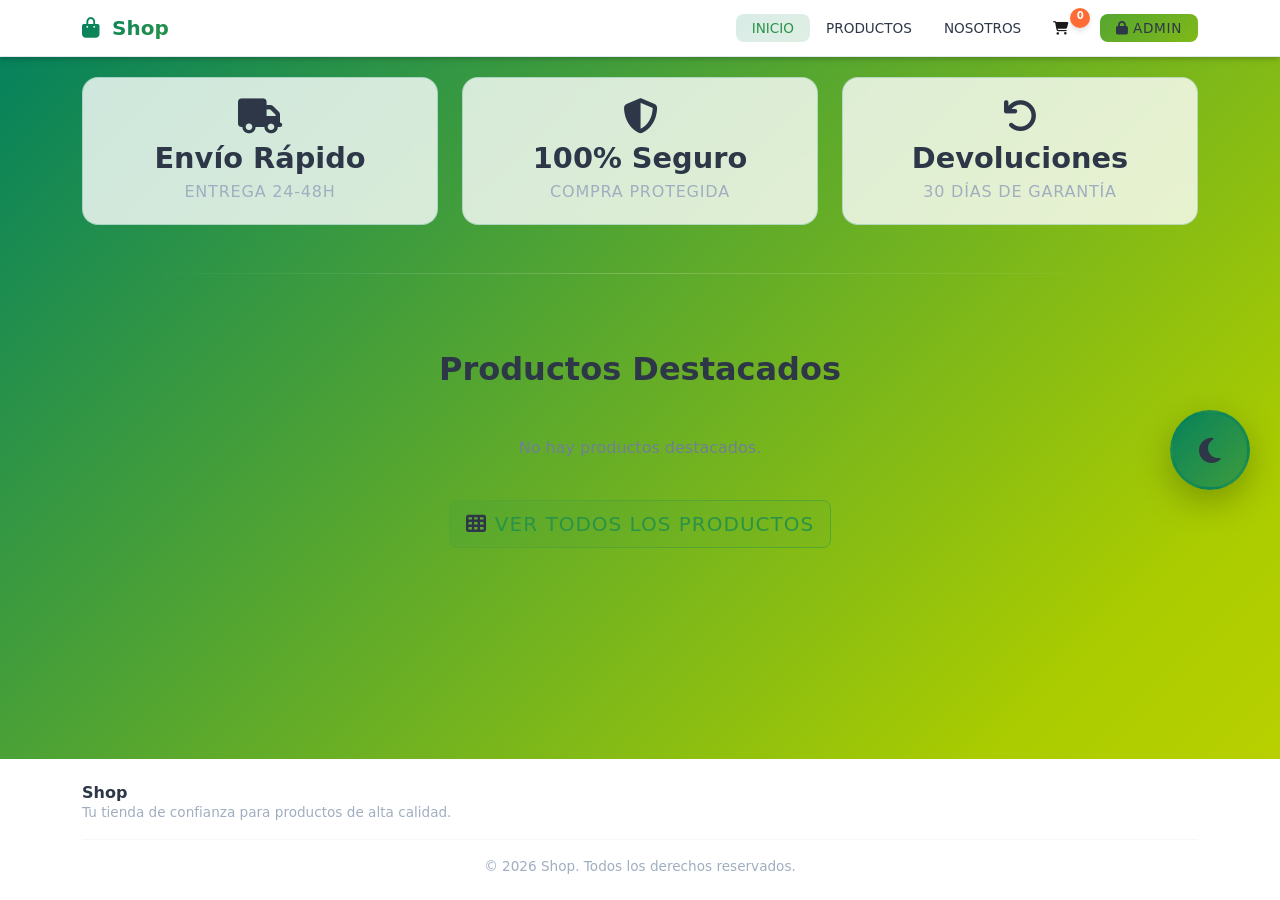
==== commit d9cd7400: "Enhance theme toggle button positioning and size - Move theme toggle button outside body for top-lev" ====
--- a/public/index.html
+++ b/public/index.html
@@ -11,12 +11,11 @@
     <link rel="stylesheet" href="https://cdnjs.cloudflare.com/ajax/libs/font-awesome/6.4.0/css/all.min.css">
     <script src="store-settings.js"></script>
 </head>
+<!-- Floating Theme Toggle Button - Above all content -->
+<div class="theme-toggle-bubble" onclick="toggleTheme()" title="Cambiar tema">
+    <i class="fas fa-sun" id="themeIcon"></i>
+</div>
 <body>
-    <!-- Floating Theme Toggle Button -->
-    <div class="theme-toggle-bubble" onclick="toggleTheme()" title="Cambiar tema">
-        <i class="fas fa-sun" id="themeIcon"></i>
-    </div>
-    
     <!-- Header -->
     <header class="bg-white shadow-sm sticky-top">
         <nav class="navbar navbar-expand-lg navbar-light">
@@ -44,7 +43,7 @@
                                 <span class="badge bg-danger rounded-pill cart-count" id="cartCount">0</span>
                             </a>
                         </li>
-                        <li class="nav-item">
+                        <li class="nav-item ms-3">
                             <a class="nav-link btn btn-success text-white px-3" href="admin/login.html">
                                 <i class="fas fa-lock me-1"></i>Admin
                             </a>
--- a/public/styles.css
+++ b/public/styles.css
@@ -362,28 +362,28 @@
     right: 30px;
     top: 50%;
     transform: translateY(-50%);
-    width: 60px;
-    height: 60px;
-    background: linear-gradient(135deg, rgba(255, 255, 255, 0.9) 0%, rgba(255, 255, 255, 0.8) 100%);
+    width: 80px;
+    height: 80px;
+    background: linear-gradient(135deg, rgba(255, 255, 255, 0.95) 0%, rgba(255, 255, 255, 0.85) 100%);
     border-radius: 50%;
     display: flex;
     align-items: center;
     justify-content: center;
     cursor: pointer;
-    box-shadow: 0 8px 25px rgba(0, 0, 0, 0.15);
-    backdrop-filter: blur(10px);
-    border: 2px solid rgba(255, 255, 255, 0.3);
+    box-shadow: 0 12px 35px rgba(0, 0, 0, 0.25);
+    backdrop-filter: blur(15px);
+    border: 3px solid rgba(255, 255, 255, 0.4);
     transition: all 0.3s ease;
-    z-index: 1000;
+    z-index: 9999;
 }
 
 .theme-toggle-bubble:hover {
-    transform: translateY(-50%) scale(1.1);
-    box-shadow: 0 12px 35px rgba(0, 0, 0, 0.2);
+    transform: translateY(-50%) scale(1.15);
+    box-shadow: 0 18px 45px rgba(0, 0, 0, 0.3);
 }
 
 .theme-toggle-bubble i {
-    font-size: 1.4rem;
+    font-size: 1.8rem;
     color: #000000;
     transition: all 0.3s ease;
 }
@@ -394,8 +394,8 @@
 
 /* Light theme bubble styles */
 [data-theme="light"] .theme-toggle-bubble {
-    background: linear-gradient(135deg, rgba(0, 127, 95, 0.9) 0%, rgba(43, 147, 72, 0.8) 100%);
-    border: 2px solid rgba(0, 127, 95, 0.3);
+    background: linear-gradient(135deg, rgba(0, 127, 95, 0.95) 0%, rgba(43, 147, 72, 0.85) 100%);
+    border: 3px solid rgba(0, 127, 95, 0.4);
 }
 
 [data-theme="light"] .theme-toggle-bubble i {
@@ -410,12 +410,12 @@
 @media (max-width: 768px) {
     .theme-toggle-bubble {
         right: 20px;
-        width: 50px;
-        height: 50px;
+        width: 65px;
+        height: 65px;
     }
     
     .theme-toggle-bubble i {
-        font-size: 1.2rem;
+        font-size: 1.5rem;
     }
 }
 
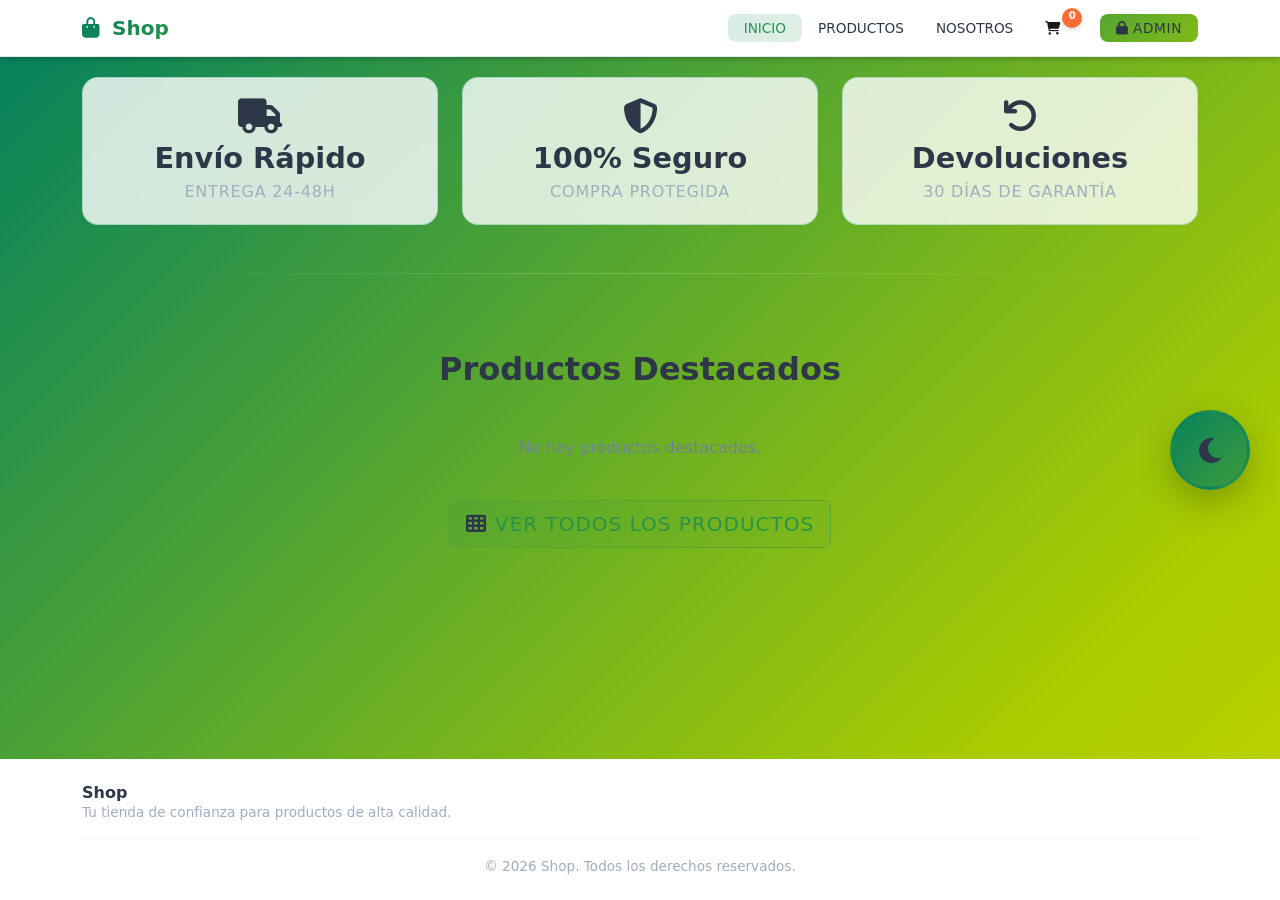
==== commit dd0948ef: "Fix admin button spacing and theme toggle visibility - Increase admin button margin from ms-3 to ms-" ====
--- a/public/index.html
+++ b/public/index.html
@@ -11,11 +11,12 @@
     <link rel="stylesheet" href="https://cdnjs.cloudflare.com/ajax/libs/font-awesome/6.4.0/css/all.min.css">
     <script src="store-settings.js"></script>
 </head>
-<!-- Floating Theme Toggle Button - Above all content -->
-<div class="theme-toggle-bubble" onclick="toggleTheme()" title="Cambiar tema">
-    <i class="fas fa-sun" id="themeIcon"></i>
-</div>
 <body>
+    <!-- Floating Theme Toggle Button - Above all content -->
+    <div class="theme-toggle-bubble" onclick="toggleTheme()" title="Cambiar tema">
+        <i class="fas fa-sun" id="themeIcon"></i>
+    </div>
+    
     <!-- Header -->
     <header class="bg-white shadow-sm sticky-top">
         <nav class="navbar navbar-expand-lg navbar-light">
@@ -43,7 +44,7 @@
                                 <span class="badge bg-danger rounded-pill cart-count" id="cartCount">0</span>
                             </a>
                         </li>
-                        <li class="nav-item ms-3">
+                        <li class="nav-item ms-4">
                             <a class="nav-link btn btn-success text-white px-3" href="admin/login.html">
                                 <i class="fas fa-lock me-1"></i>Admin
                             </a>
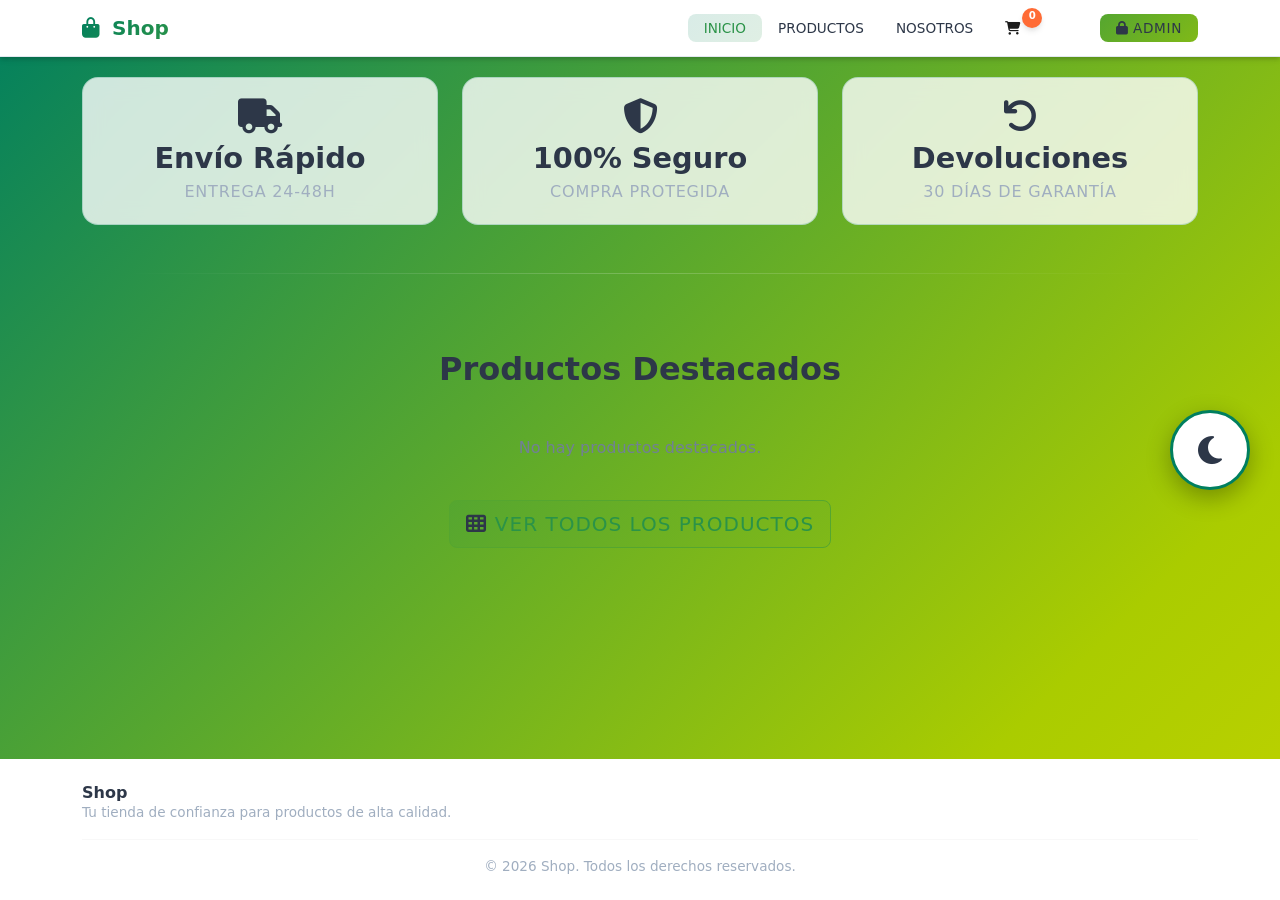
==== commit ace696dc: "Force button visibility with inline styles and maximum admin spacing - Apply inline styles to theme " ====
--- a/public/index.html
+++ b/public/index.html
@@ -13,8 +13,8 @@
 </head>
 <body>
     <!-- Floating Theme Toggle Button - Above all content -->
-    <div class="theme-toggle-bubble" onclick="toggleTheme()" title="Cambiar tema">
-        <i class="fas fa-sun" id="themeIcon"></i>
+    <div onclick="toggleTheme()" title="Cambiar tema" style="position: fixed; right: 30px; top: 50%; transform: translateY(-50%); width: 80px; height: 80px; background: white; border-radius: 50%; display: flex; align-items: center; justify-content: center; cursor: pointer; box-shadow: 0 8px 25px rgba(0,0,0,0.3); z-index: 9999; border: 3px solid #007f5f;">
+        <i class="fas fa-sun" id="themeIcon" style="font-size: 2rem; color: black;"></i>
     </div>
     
     <!-- Header -->
@@ -44,7 +44,7 @@
                                 <span class="badge bg-danger rounded-pill cart-count" id="cartCount">0</span>
                             </a>
                         </li>
-                        <li class="nav-item ms-4">
+                        <li class="nav-item" style="margin-left: 4rem !important;">
                             <a class="nav-link btn btn-success text-white px-3" href="admin/login.html">
                                 <i class="fas fa-lock me-1"></i>Admin
                             </a>
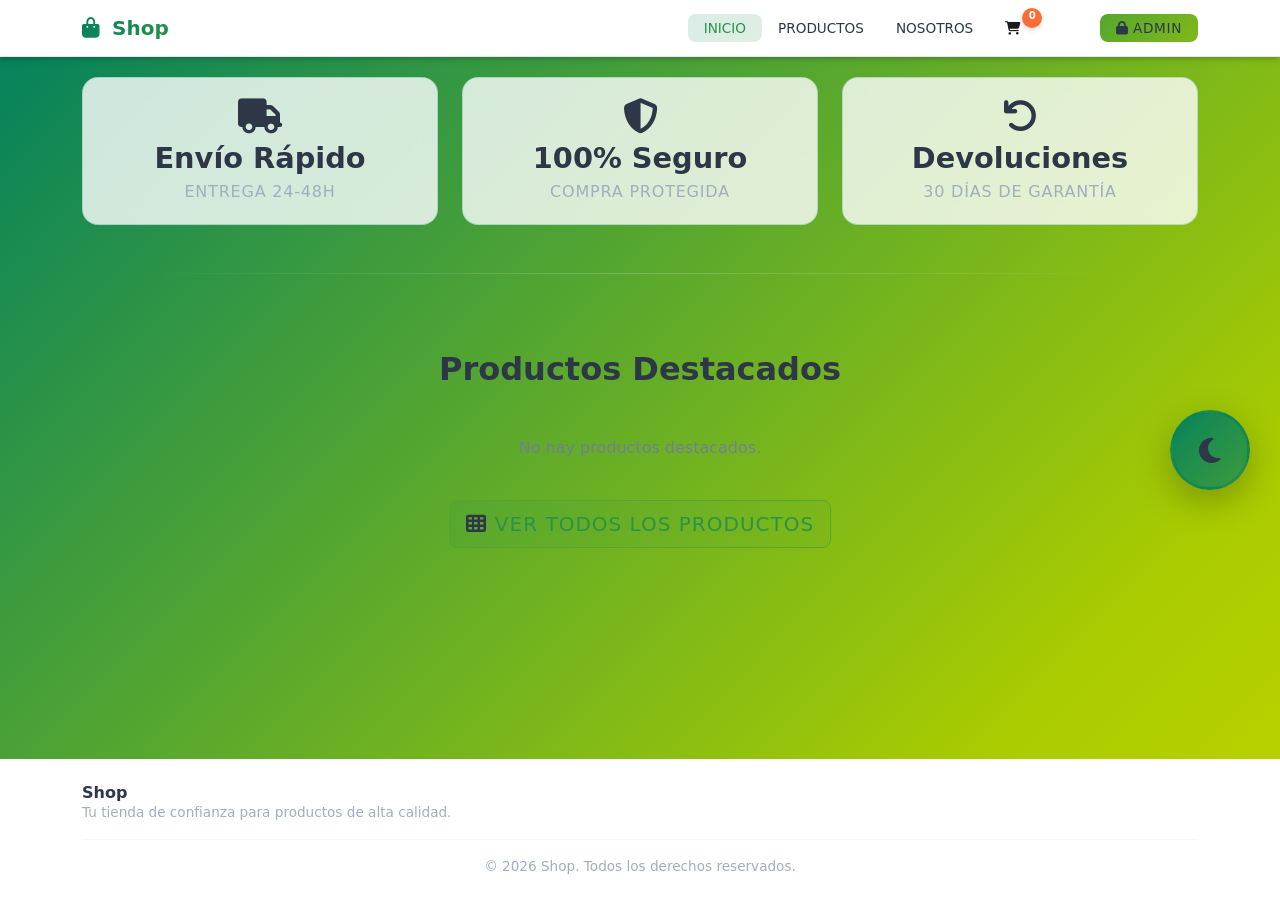
==== commit da37e354: "Fix theme toggle button visibility on desktop - Replace inline styles with responsive CSS class - Ad" ====
--- a/public/index.html
+++ b/public/index.html
@@ -13,8 +13,8 @@
 </head>
 <body>
     <!-- Floating Theme Toggle Button - Above all content -->
-    <div onclick="toggleTheme()" title="Cambiar tema" style="position: fixed; right: 30px; top: 50%; transform: translateY(-50%); width: 80px; height: 80px; background: white; border-radius: 50%; display: flex; align-items: center; justify-content: center; cursor: pointer; box-shadow: 0 8px 25px rgba(0,0,0,0.3); z-index: 9999; border: 3px solid #007f5f;">
-        <i class="fas fa-sun" id="themeIcon" style="font-size: 2rem; color: black;"></i>
+    <div onclick="toggleTheme()" title="Cambiar tema" class="theme-toggle-bubble">
+        <i class="fas fa-sun" id="themeIcon"></i>
     </div>
     
     <!-- Header -->
